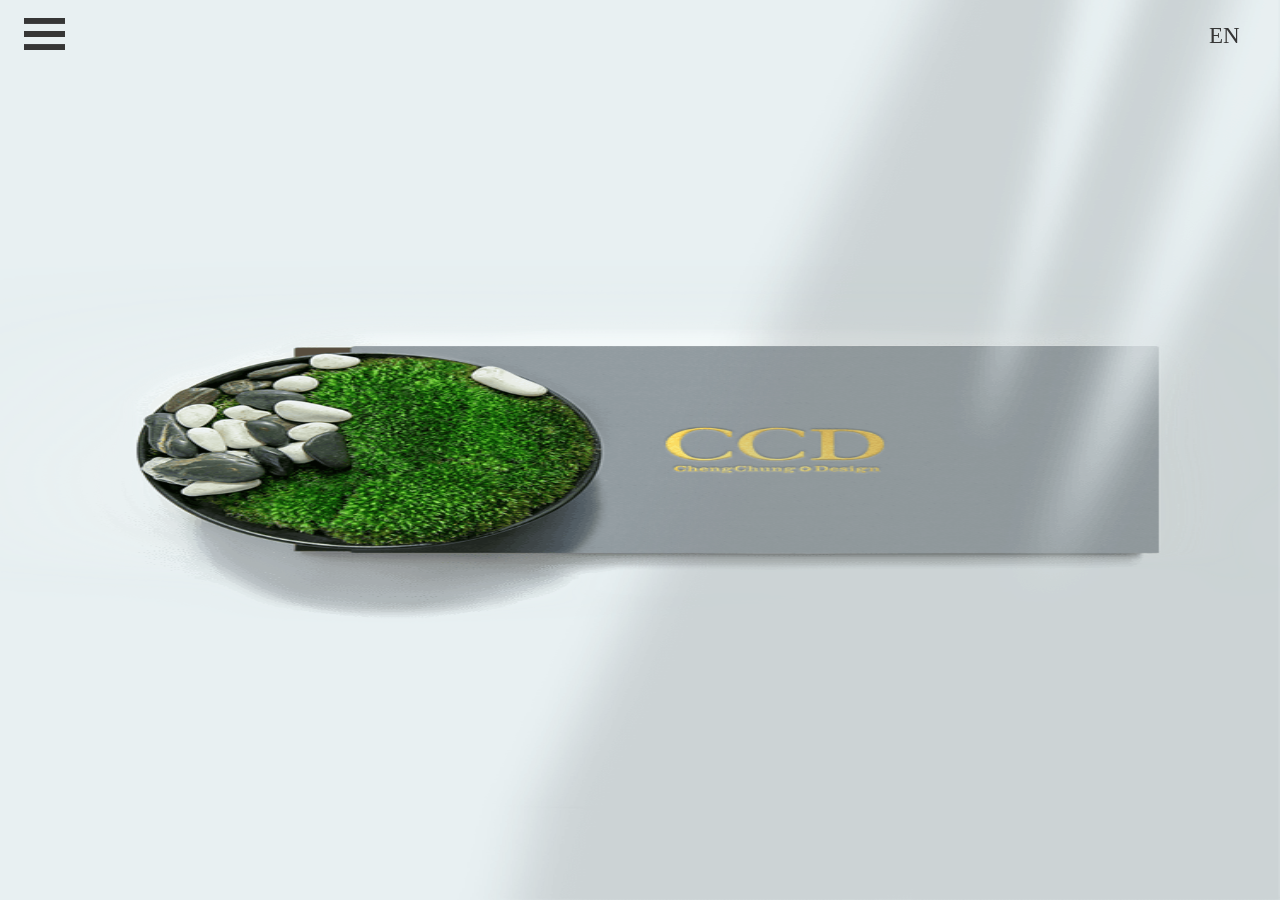
==== index.html @ 7a14add0 "all" ====
<html lang="en">
<head>
  <title>Notus</title>
  <meta charset="UTF-8">
  <meta http-equiv="X-UA-Compatible" content="IE=edge,Chrome=1" />
  <meta name="renderer" content=webkit />
  <meta name="description" content="notus">
  <meta name="keywords" content="notus">
  <meta http-equiv="Content-Type" content="text/html; charset=utf-8">
  <meta name="viewport" content="width=device-width, initial-scale=0.5, minimum-scale=0.5, maximum-scale=0.5, user-scalable=no">
  <script src="/js/hotcss.js"></script>
  <link rel="stylesheet" href="/css/wap.css">
  <link rel="stylesheet" href="/css/animate.css">
  <script src="/js/jquery.min.js"></script>
  <script src="/js/wow.js"></script>
  <script>
    // var _hmt = _hmt || [];
    // (function() {
    //   var hm = document.createElement("script");
    //   hm.src = "https://hm.baidu.com/hm.js?e8a03d99c7fed4f4a5c36d738ebe0c94";
    //   var s = document.getElementsByTagName("script")[0];
    //   s.parentNode.insertBefore(hm, s);
    // })();
  </script>
  <style>
    body{
      background: #e8f0f2;
    }
    .bar{
      background: transparent;
    }

  </style>
</head>
<body>
<div class="bar">
  <img src="/img/menu.png" class="menu">
  <div class="language">
<!--    <span  lagua="cn">中</span>-->
    <span class="active" lagua="en">EN</span>
  </div>
</div>
<div class="mask animated">
  <div class="popup">
    <img src="/img/closed.png" class="closed">
    <div class="poto">
      <a class="active" href="/wap">HOME</a>
      <a class="" href="/wap/about">ABOUT</a>
      <a class="" href="/wap/works">WORKS</a>
      <a class="" href="/wap/contact">CONTACT</a>
    </div>
    <p class="language">
<!--      <span  lagua="cn">中</span>-->
      <span class="active" lagua="en">EN</span>
    </p>
    <img src="/img/qr.png" class="ewm">
    <div class="share">
      <a class="face" href="#"></a>
      <a class="ins" href="#"></a>
      <a class="wechat"></a>
      <a class="weibo" href="#"></a>
    </div>
  </div>
</div>
<script>
  function setCookie(name,value){
    var Days = 30;
    var exp = new Date();
    exp.setTime(exp.getTime() + Days*24*60*60*1000);
    document.cookie = name + "="+ escape (value) + ";expires=" + exp.toGMTString();
  }
  $('.menu').click(function () {
    $('.mask').removeClass('slideOutUp').addClass('slideInDown').show()
    $('.mask').on('touchmove', function (event) {
      event.preventDefault();
    });
  })
  $('.closed').click(function () {
    $('.mask').addClass('slideOutUp').removeClass('slideInDown')
    $('.mask').off('touchmove', function (event) {
      event.preventDefault();
    });
  })

  $('.language').on('click','span',function() {
    $(this).addClass('active').removeClass()
    setCookie('language',$(this).attr('lagua'))
    location.reload()
  })


</script>
<div class="container">
  <img src="/img/taixian.png" class="taixian animated fadeIn">
  <img src="/img/shadow.png" class="txshadow">
  <!-- <div class="txshadow">
      <img src="/img/shadow.png" >
      <div class="fxshadow"></div>
  </div> -->
</div>
<script>
  document.body.addEventListener('touchmove', function (e) {
    e.preventDefault()
  }, {passive: false})

  // $('.fxshadow').animate({
  //     'bottom':-$('.fxshadow').height()
  // },1000,function () {
  //     $('.taixian').addClass('fadeIn').show()
  // })

</script>
<script>
  var wow = new WOW(
    {
      boxClass:     'wow',
      animateClass: 'animated',
      offset:       0,
      mobile:       true,
      live:true,
    }
  )
  wow.init();
</script>
</body>
</html>
---- css/wap.css ----
@charset "UTF-8";
* {
  padding: 0;
  margin: 0; }

ul {
  list-style: none; }

a {
  text-decoration: none;
  color: #a6a6a6; }

body {
  font-family: "Microsoft YaHei";
  font-size: 0.2986666667rem !important;
  color: #a6a6a6 !important;
  -webkit-user-select: none;
  -moz-user-select: none;
  -ms-user-select: none;
  user-select: none;
  height: 100%;
  overflow-x: hidden; }

img {
  border: 0; }

body, html {
  -webkit-tap-highlight-color: rgba(0, 0, 0, 0); }

a, button, input {
  -webkit-tap-highlight-color: rgba(0, 0, 0, 0);
  outline: none; }

::-webkit-scrollbar {
  display: none;
  width: 0;
  height: 0; }

.html-body-overflow {
  overflow: hidden; }

.active {
  color: #363636 !important; }

.work_popup.animated {
  animation-duration: 0.5s !important; }

.mask.animated {
  animation-duration: 1s !important; }

.bar {
  width: 100%;
  height: 1.92rem;
  background: #fff;
  position: fixed;
  left: 0;
  top: 0;
  z-index: 20; }
.bar .menu {
  width: 1.1946666667rem;
  height: 0.9386666667rem;
  margin-left: 0.7253333333rem;
  margin-top: 0.5333333333rem;
  float: left; }
.bar .language {
  margin-top: 0.64rem;
  margin-right: 1.1946666667rem;
  float: right; }
.bar .language span {
  font-size: 0.6826666667rem;
  margin-left: 0.8533333333rem; }

.mask {
  width: 100%;
  height: 100%;
  position: fixed;
  left: 0;
  top: 0;
  background: #fff;
  z-index: 1000;
  display: none; }
.mask .popup {
  padding-top: 1.7066666667rem;
  box-sizing: border-box; }
.mask .popup .closed {
  display: block;
  width: 0.9386666667rem;
  height: 0.9386666667rem;
  margin: 0 auto 1.7066666667rem; }
.mask .popup .poto {
  margin-bottom: 3.2rem; }
.mask .popup .poto a {
  display: block;
  margin-bottom: 1.0666666667rem;
  font-size: 0.768rem;
  text-align: center; }
.mask .popup .language {
  text-align: center;
  margin-bottom: 1.024rem; }
.mask .popup .language span {
  font-size: 0.6826666667rem;
  margin-left: 0.8533333333rem; }
.mask .popup .language span:first-child {
  margin-left: 0; }
.mask .popup .ewm {
  display: block;
  width: 4.9493333333rem;
  height: 4.9493333333rem;
  margin: 0 auto 1.024rem; }
.mask .popup .share a {
  display: inline-block;
  margin-right: 1.3866666667rem;
  float: left;
  width: 0.8533333333rem;
  height: 0.8533333333rem; }
.mask .popup .share .face {
  margin-left: 3.9893333333rem;
  background: url("../img/facebook.png") no-repeat;
  background-size: 100%; }
.mask .popup .share .ins {
  background: url("../img/instagram.png") no-repeat;
  background-size: 100%; }
.mask .popup .share .wechat {
  background: url("../img/wechat.png") no-repeat;
  background-size: 100%; }
.mask .popup .share .weibo {
  background: url("../img/weibo.png") no-repeat;
  background-size: 100%; }

.container {
  position: relative;
  height: 100%;
  overflow-x: hidden; }
.container .taixian {
  position: absolute;
  left: 50%;
  top: 50%;
  transform: translate(-50%, -50%);
  width: 100%;
  height: 12.0533333333rem; }
.container .taixian.animated {
  animation-duration: 6s !important; }
.container .txshadow {
  width: 100%;
  height: 100%;
  position: absolute;
  right: 0;
  top: 0;
  z-index: 10; }

.content {
  padding-top: 1.92rem; }
.content .message {
  margin-top: 1.0666666667rem;
  padding-left: 2.3466666667rem;
  padding-right: 0.8533333333rem;
  box-sizing: border-box;
  color: #363636;
  overflow: hidden; }
.content .message .title {
  position: relative;
  font-size: 1.024rem;
  color: #363636; }
.content .message .title img {
  display: inline-block;
  width: 1.3013333333rem;
  height: 1.3013333333rem;
  position: absolute;
  left: -1.6426666667rem;
  top: -0.2133333333rem; }
.content .message p {
  font-size: 0.5546666667rem; }
.content .message .t_title {
  font-size: 1.024rem;
  margin: 2.3466666667rem 0 1.4506666667rem 0;
  font-weight: normal; }
.content .message .tel {
  margin-top: 0.8533333333rem; }
.content .message .company {
  margin-top: 1.024rem;
  margin-bottom: 1.1733333333rem;
  font-size: 0.5546666667rem; }
.content .message .company .boss {
  font-size: 1.7066666667rem;
  margin-bottom: 1.0666666667rem; }
.content .message .company .msg {
  font-size: 0.5546666667rem;
  height: 10.6666666667rem; }
.content .message .company .msg p {
  font-size: 0.5546666667rem; }
.content .message .brand_list {
  width: 100%;
  overflow: hidden;
  margin-bottom: 2.6666666667rem; }
.content .message .brand_list li {
  width: 2.6666666667rem;
  height: 1.6426666667rem;
  margin-right: 0.64rem;
  margin-bottom: 0.4693333333rem;
  border: 1px solid #9e9e9e;
  float: left; }
.content .message .brand_list li img {
  display: block;
  width: 100%;
  height: 100%; }
.content .message .brand_list li:nth-child(4n) {
  margin-right: 0; }
.content .boss_msg {
  height: 16rem; }
.content .znboss_msg {
  height: 17.0666666667rem !important; }
.content .bossshow {
  width: 14.5493333333rem;
  height: 17.984rem;
  margin: 0 auto;
  padding-bottom: 0.384rem; }
.content .type_btn {
  margin: 0.64rem 0;
  overflow: hidden; }
.content .type_btn span {
  display: inline-block;
  width: 3.8826666667rem;
  height: 1.3653333333rem;
  line-height: 1.3653333333rem;
  float: left;
  margin-right: 0.4266666667rem;
  font-size: 0.5546666667rem;
  color: #a6a6a6;
  text-align: center;
  box-sizing: border-box;
  margin-bottom: 0.1066666667rem; }
.content .type_btn .type_active {
  border: 1px solid #363636;
  color: #363636; }

.content-contact {
  padding-bottom: 1.7066666667rem; }

#swiper1 {
  width: 14.5493333333rem;
  height: 9.408rem;
  margin: 0 auto; }
#swiper1 img {
  width: 100%;
  height: 100%; }

#swiper2 {
  padding-top: 0.8533333333rem; }
#swiper2 .swiper-wrapper {
  height: auto !important; }
#swiper2 .swiper-wrapper .swiper-slide {
  height: auto !important; }
#swiper2 .pagination {
  bottom: 0.64rem !important; }
#swiper2 .pagination .swiper-pagination-bullet {
  margin: 0 10px;
  background: #a6a6a6 !important; }
#swiper2 .pagination .swiper-pagination-bullet-active {
  background: #363636 !important;
  opacity: 1 !important; }

#swiper3 {
  width: 14.5493333333rem !important;
  height: 17.984rem !important; }
#swiper3 .swiper-slide {
  margin: 0 auto;
  padding-bottom: 0.384rem; }
#swiper3 .swiper-slide img {
  width: 100%;
  height: 100%; }

.works {
  padding: 0 0.7253333333rem;
  box-sizing: border-box; }
.works .type_btn span {
  width: 3.8826666667rem;
  height: 1.3653333333rem;
  line-height: 1.3653333333rem;
  padding: 0; }
.works .work_list {
  padding-bottom: 1.4933333333rem; }
.works .work_list li {
  margin-top: 1.1733333333rem;
  position: relative; }
.works .work_list li img {
  display: block;
  margin: 4.2666666667rem auto; }
.works .work_list li .mescroll-lazy-in {
  margin: 0;
  width: 100%; }
.works .work_list li p {
  font-size: 0.6826666667rem;
  margin-top: 0.576rem;
  color: #363636; }
.works .work_list li:first-child {
  margin-top: 0; }
.works .work_list li::before {
  content: "";
  display: block;
  width: 0.6826666667rem;
  height: 0.6826666667rem;
  background: url("../img/multy.png") no-repeat;
  background-size: 100%;
  position: absolute;
  right: 0.3413333333rem;
  top: 0.3413333333rem;
  z-index: 1000; }
.works .work_list li.work_no_more::before {
  display: none; }

.work_popup {
  position: fixed;
  left: 0;
  top: 0;
  width: 100%;
  height: 100%;
  background: #fff;
  z-index: 9999;
  overflow-y: auto;
  display: none; }
.work_popup img {
  display: block;
  width: 1.7066666667rem;
  margin: 4.2666666667rem auto; }
.work_popup .mescroll-lazy-in {
  margin: 0;
  width: 100%;
  margin-bottom: 0.384rem; }
.work_popup .popup_close {
  width: 1.7066666667rem;
  height: 1.7066666667rem;
  background: url("../img/caseclose.png") no-repeat;
  background-size: 100%;
  position: fixed;
  bottom: 1.0666666667rem;
  left: 50%;
  transform: translateX(-50%); }

.mescroll {
  padding-bottom: 6.4rem;
  box-sizing: border-box; }

.upwarp-progress {
  display: block;
  width: 1.7066666667rem !important;
  height: 1.7066666667rem !important;
  border: none !important;
  border-radius: 0 !important; }

.swiper-pagination-bullet {
  width: 0.32rem !important;
  height: 0.32rem !important; }

.swiper-container-horizontal > .swiper-pagination-bullets {
  bottom: 0.5333333333rem !important; }

.swiper-pagination-bullet-active {
  background: #fff !important; }

.mbrands {
  width: 100%;
  height: 16.2773333333rem;
  background: url("/img/mbrands.png") no-repeat;
  background-size: 100%;
  padding-left: 2.3466666667rem;
  padding-top: 2.7733333333rem;
  box-sizing: border-box; }
.mbrands .title {
  position: relative;
  font-size: 1.024rem;
  color: #363636; }
.mbrands .title img {
  display: inline-block;
  width: 1.3013333333rem;
  height: 1.3013333333rem;
  position: absolute;
  left: -1.6426666667rem;
  top: -0.2133333333rem; }
.mbrands .mbrans_ul {
  width: 11.0933333333rem;
  display: flex;
  justify-content: space-between;
  flex-wrap: wrap; }
.mbrands .mbrans_ul li {
  margin-top: 1.4933333333rem;
  display: flex;
  flex-direction: column;
  align-items: center;
  justify-content: center; }
.mbrands .mbrans_ul li img {
  display: block;
  width: 4.9493333333rem;
  height: 2.7093333333rem;
  margin-bottom: 0.32rem; }
.mbrands .mbrans_ul li span {
  display: inline-block;
  color: #363636;
  font-size: 0.5546666667rem; }

/* 动画加载 */
.loadbox {
  width: 100%;
  height: 100%;
  position: fixed;
  left: 0;
  top: 0;
  z-index: 99; }

.dataload {
  width: 2.024rem;
  height: 2.024rem;
  position: absolute;
  left: 50%;
  top: 50%;
  transform: translate(-50%, -50%);
  background: #000;
  -webkit-transform: translate(-50%, -50%);
  -ms-transform: translate(-50%, -50%);
  transform: translate(-50%, -50%);
  background: rgba(0, 0, 0, 0.5);
  border-radius: 10px;
  display: -webkit-box;
  display: -ms-flexbox;
  display: flex;
  -webkit-box-align: center;
  -ms-flex-align: center;
  align-items: center;
  -webkit-box-pack: center;
  -ms-flex-pack: center;
  justify-content: center; }

.dataload img {
  -webkit-animation: spin 1s linear 1s 5 alternate;
  animation: spin 1s linear infinite; }

@-webkit-keyframes spin {
  from {
    -webkit-transform: rotate(0deg); }
  to {
    -webkit-transform: rotate(360deg); } }
@keyframes spin {
  from {
    transform: rotate(0deg); }
  to {
    transform: rotate(360deg); } }

/*# sourceMappingURL=wap.css.map */
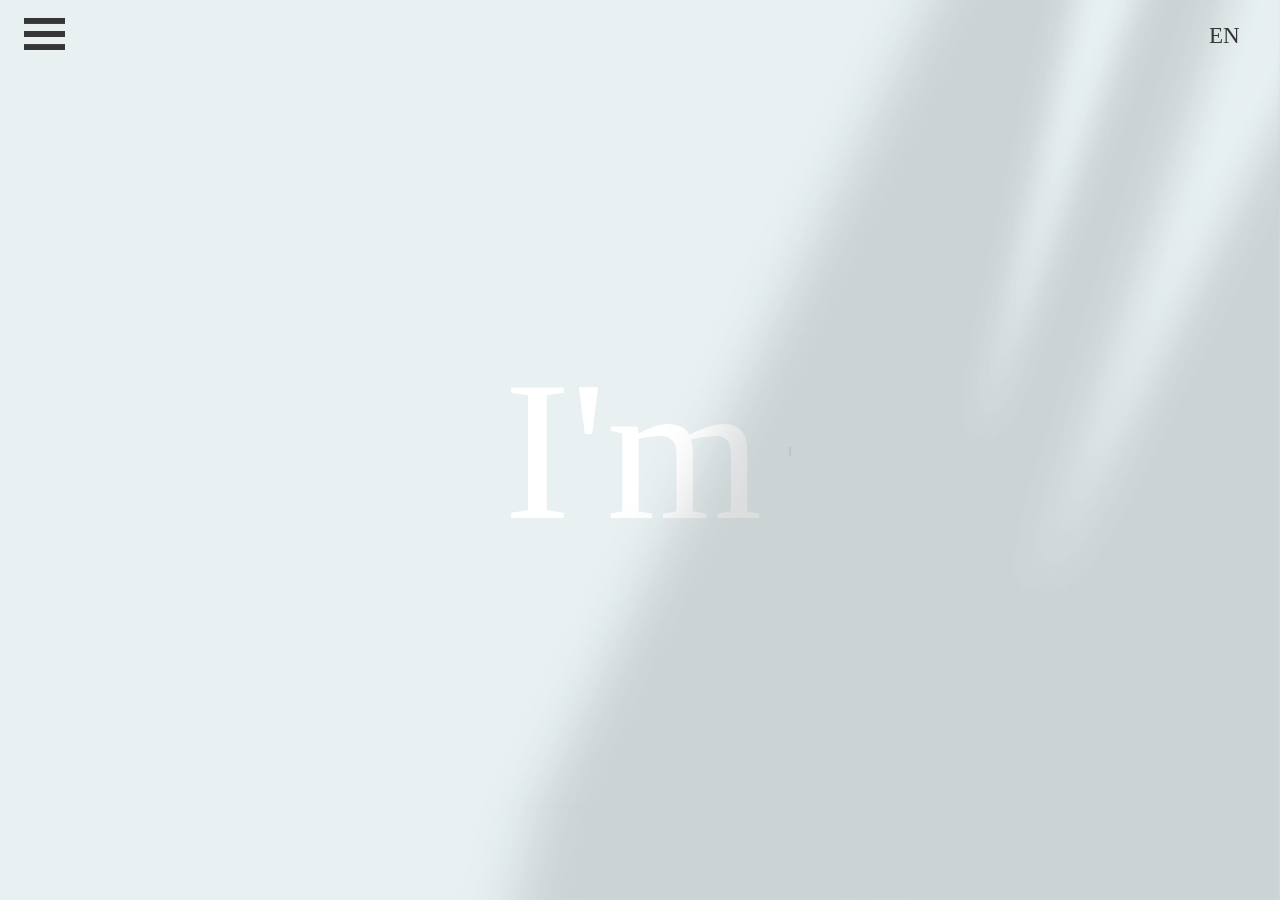
==== commit b4d18a91: "test" ====
--- a/index.html
+++ b/index.html
@@ -1,6 +1,6 @@
 <html lang="en">
 <head>
-  <title>Notus</title>
+  <title>HOME - NOTUS</title>
   <meta charset="UTF-8">
   <meta http-equiv="X-UA-Compatible" content="IE=edge,Chrome=1" />
   <meta name="renderer" content=webkit />
@@ -13,6 +13,7 @@
   <link rel="stylesheet" href="/css/animate.css">
   <script src="/js/jquery.min.js"></script>
   <script src="/js/wow.js"></script>
+  <script src="/js/typed.min.js"></script>
   <script>
     // var _hmt = _hmt || [];
     // (function() {
@@ -44,10 +45,10 @@
   <div class="popup">
     <img src="/img/closed.png" class="closed">
     <div class="poto">
-      <a class="active" href="/wap">HOME</a>
-      <a class="" href="/wap/about">ABOUT</a>
-      <a class="" href="/wap/works">WORKS</a>
-      <a class="" href="/wap/contact">CONTACT</a>
+      <a class="" href="/">HOME</a>
+      <a class="" href="/about.html">ABOUT</a>
+      <a class="active" href="/work.html">WORKS</a>
+      <a class="" href="/contact.html">CONTACT</a>
     </div>
     <p class="language">
 <!--      <span  lagua="cn">中</span>-->
@@ -91,12 +92,17 @@
 
 </script>
 <div class="container">
-  <img src="/img/taixian.png" class="taixian animated fadeIn">
+<!--  <img src="/img/taixian.png" class="taixian animated fadeIn">-->
+  <div class="container-slogan">
+    <div class="iam">I'm</div>
+    <div class="text"></div>
+  </div>
+
   <img src="/img/shadow.png" class="txshadow">
-  <!-- <div class="txshadow">
-      <img src="/img/shadow.png" >
-      <div class="fxshadow"></div>
-  </div> -->
+<!--  <div class="txshadow">-->
+<!--      <img src="/img/shadow.png" >-->
+<!--      <div class="fxshadow"></div>-->
+<!--  </div>-->
 </div>
 <script>
   document.body.addEventListener('touchmove', function (e) {
@@ -121,6 +127,14 @@
     }
   )
   wow.init();
+
+
+  var typing = new Typed(".text", {
+    strings: ["", "Notus", "Freelancer", "Web Designer"],
+    typeSpeed: 200,
+    backSpeed: 40,
+    loop: true,
+  });
 </script>
 </body>
 </html>
--- a/css/wap.css
+++ b/css/wap.css
@@ -19,7 +19,45 @@
   -ms-user-select: none;
   user-select: none;
   height: 100%;
-  overflow-x: hidden; }
+  overflow-x: hidden;
+}
+
+.container-slogan {
+  display: flex;
+  justify-content: center;
+  align-items: center;
+  min-height: 100vh;
+}
+
+.iam{
+  color: white;
+  font-size: 200px;
+  padding: 15px;
+}
+.text{
+  color: white;
+  border-right: 2px solid #000000;
+  font-size: 200px;
+  padding-right: 10px;
+  color: rgb(0, 0, 0);
+}
+
+@media only screen and (max-width: 280px) {
+
+  .iam{
+    color: white;
+    font-size: 55px;
+    padding: 15px;
+  }
+  .text{
+    color: white;
+    border-right: 2px solid #000000;
+    font-size: 55px;
+    padding-right: 10px;
+    color: rgb(0, 0, 0);
+  }
+
+}
 
 img {
   border: 0; }
